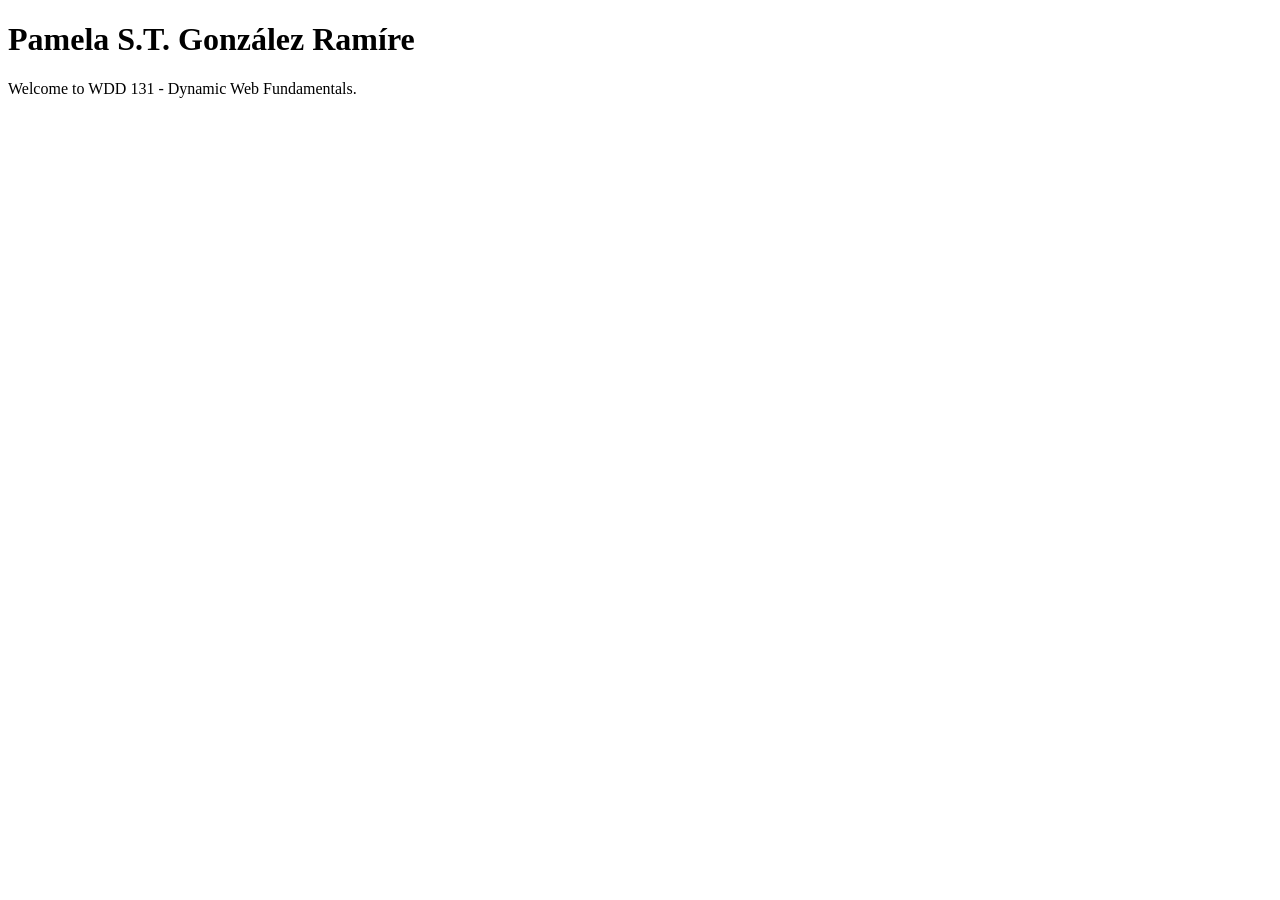
==== index.html @ a4f0f7d0 "Create initial WDD 131 home page" ====
<!DOCTYPE html>
<html lang="en">

<head>
    <meta charset="UTF-8">
    <meta name="viewport" content="width=device-width, initial-scale=1.0">
    <title>WDD 131 | Pamela S.T. González Ramírez</title>
</head>

<body>
    <h1>Pamela S.T. González Ramíre</h1>
    <p>Welcome to WDD 131 - Dynamic Web Fundamentals.</p>

</body>

</html>
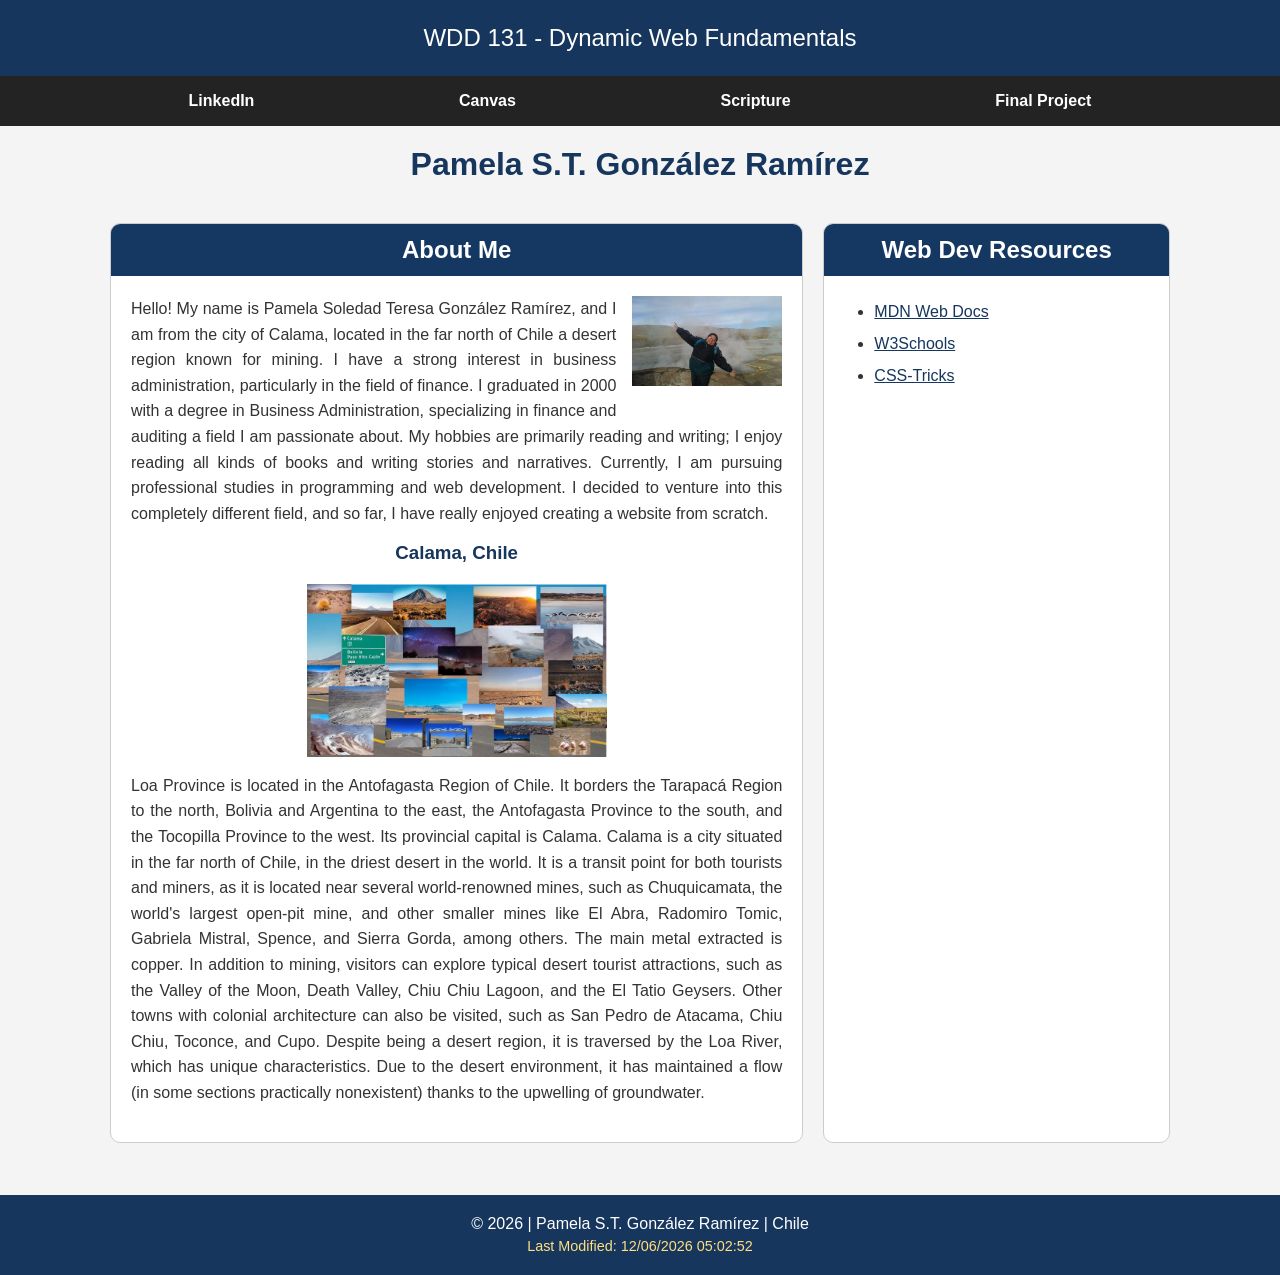
==== commit 44796313: "Complete WDD 131 Week 01 homepage and basic layout" ====
--- a/index.html
+++ b/index.html
@@ -4,13 +4,66 @@
 <head>
     <meta charset="UTF-8">
     <meta name="viewport" content="width=device-width, initial-scale=1.0">
-    <title>WDD 131 | Pamela S.T. González Ramírez</title>
+    <title>WDD 131 - Dynamic Web Fundamentals - Pamela S.T. González Ramírez</title>
+    <meta name="description"
+        content="WDD 131 - Dynamic Web Fundamentals. Pamela S.T. González Ramírez. Personal introduction, information about Chile, and web development resources.">
+    <meta name="author" content="Pamela S.T. González Ramírez">
+    <link rel="stylesheet" href="styles/base.css">
+    <script src="scripts/getdates.js" defer></script>
 </head>
 
 <body>
-    <h1>Pamela S.T. González Ramíre</h1>
-    <p>Welcome to WDD 131 - Dynamic Web Fundamentals.</p>
+    <header>
+        <span id="course-title">WDD 131 - Dynamic Web Fundamentals</span>
+        <nav>
+            <a href="https://www.linkedin.com/in/pamelagonzalezramirez/">LinkedIn</a>
+            <a href="https://byupw.instructure.com/">Canvas</a>
+            <a href="https://www.churchofjesuschrist.org/study/scriptures">Scripture</a>
+            <a href="#">Final Project</a>
+        </nav>
+    </header>
+    <main>
+        <h1>Pamela S.T. González Ramírez</h1>
 
+        <section class="card">
+            <h2>About Me</h2>
+            <img src="images/profile.jpg" alt="Portrait of Pamela González Ramírez" width="150">
+            <p>Hello! My name is Pamela Soledad Teresa González Ramírez, and I am from the city of Calama, located in
+                the far north of Chile a desert region known for mining. I have a strong interest in business
+                administration, particularly in the field of finance. I graduated in 2000 with a degree in Business
+                Administration, specializing in finance and auditing a field I am passionate about. My hobbies are
+                primarily reading and writing; I enjoy reading all kinds of books and writing stories and narratives.
+                Currently, I am pursuing professional studies in programming and web development. I decided to venture
+                into this completely different field, and so far, I have really enjoyed creating a website from scratch.
+            </p>
+            <h3>Calama, Chile</h3>
+            <img src="images/provincia-loa.webp" alt="Landscape of El Loa Province in northern Chile" width="200">
+            <p>Loa Province is located in the Antofagasta Region of Chile. It borders the Tarapacá Region to the north,
+                Bolivia and Argentina to the east, the Antofagasta Province to the south, and the Tocopilla Province to
+                the west. Its provincial capital is Calama. Calama is a city situated in the far north of Chile, in the
+                driest desert in the world. It is a transit point for both tourists and miners, as it is located near
+                several world-renowned mines, such as Chuquicamata, the world's largest open-pit mine, and other smaller
+                mines like El Abra, Radomiro Tomic, Gabriela Mistral, Spence, and Sierra Gorda, among others. The main
+                metal extracted is copper. In addition to mining, visitors can explore typical desert tourist
+                attractions, such as the Valley of the Moon, Death Valley, Chiu Chiu Lagoon, and the El Tatio Geysers.
+                Other towns with colonial architecture can also be visited, such as San Pedro de Atacama, Chiu Chiu,
+                Toconce, and Cupo. Despite being a desert region, it is traversed by the Loa River, which has unique
+                characteristics. Due to the desert environment, it has maintained a flow (in some sections practically
+                nonexistent) thanks to the upwelling of groundwater.</p>
+        </section>
+        <section class="card">
+            <h2>Web Dev Resources</h2>
+            <ul>
+                <li><a href="https://developer.mozilla.org/">MDN Web Docs</a></li>
+                <li><a href="https://www.w3schools.com/">W3Schools</a></li>
+                <li><a href="https://css-tricks.com/">CSS-Tricks</a></li>
+            </ul>
+        </section>
+    </main>
+    <footer>
+        <p>© <span id="currentyear"></span> | Pamela S.T. González Ramírez | Chile</p>
+        <p id="lastModified"></p>
+</footer>
 </body>
 
 </html>
--- a/styles/base.css
+++ b/styles/base.css
@@ -0,0 +1,159 @@
+* {
+    margin: 0;
+    padding: 0;
+    box-sizing: border-box;
+}
+
+body {
+    font-family: Arial, Helvetica, sans-serif;
+    color: #333;
+    background-color: #f4f4f4;
+}
+
+header {
+    background-color: #17365d;
+    color: white;
+    text-align: center;
+}
+
+#course-title {
+    display: block;
+    padding: 1.5rem;
+    font-size: 1.5rem;
+}
+
+nav {
+    background-color: #242323;
+    display: flex;
+    justify-content: space-evenly;
+}
+
+nav a {
+    display: block;
+    padding: 1rem;
+    text-decoration: none;
+    color: white;
+    font-weight: bold;
+}
+
+nav a:hover {
+    background-color: #555;
+    color: white;
+}
+
+main {
+    padding: 20px;
+    max-width: 1100px;
+    margin: 0 auto;
+    display: grid;
+    grid-template-columns: 2fr 1fr;
+    gap: 20px;
+}
+
+main h1,
+main h2,
+main h3 {
+    margin-bottom: 20px;
+    text-align: center;
+    color: #17365d;
+}
+
+
+main h1 {
+    grid-column: 1 / 3;
+}
+
+.card {
+    background-color: white;
+    padding: 20px;
+    border-radius: 10px;
+    border: 1px solid #ccc;
+    overflow: hidden;
+}
+
+.card p {
+    line-height: 1.6;
+    margin-bottom: 1rem;
+    text-align: justify;
+}
+
+.card img {
+    max-width: 100%;
+    height: auto;
+}
+
+.card img[src="images/profile.jpg"] {
+    float: right;
+    width: 150px;
+    margin: 0 0 1rem 1rem;
+}
+
+.card img[src="images/provincia-loa.webp"] {
+    display: block;
+    float: none;
+    width: 300px;
+    margin: 1rem auto;
+}
+
+.card h2 {
+    background-color: #153862;
+    color: white;
+    padding: 12px;
+    margin: -20px -20px 20px;
+    text-align: center;
+}
+
+.card ul {
+    padding-left: 30px;
+    line-height: 2;
+}
+
+.card a {
+    color: #17365d;
+}
+
+.card a:hover {
+    color: #b76004;
+}
+
+footer {
+    background-color: #17365d;
+    color: white;
+    text-align: center;
+    padding: 1rem;
+    margin-top: 2rem;
+}
+
+footer p {
+    margin: 0.3rem 0;
+}
+
+#lastModified {
+    font-size: 0.9rem;
+    color: #ffdf80;
+}
+
+@media (max-width: 768px) {
+    main {
+        grid-template-columns: 1fr;
+    }
+
+    main h1 {
+        grid-column: 1;
+    }
+
+    nav {
+        flex-wrap: wrap;
+    }
+
+    .card p {
+        text-align: left;
+    }
+
+    .card img[src="images/profile.jpg"] {
+        float: none;
+        display: block;
+        margin: 1rem auto;
+        width: 150px;
+    }
+}
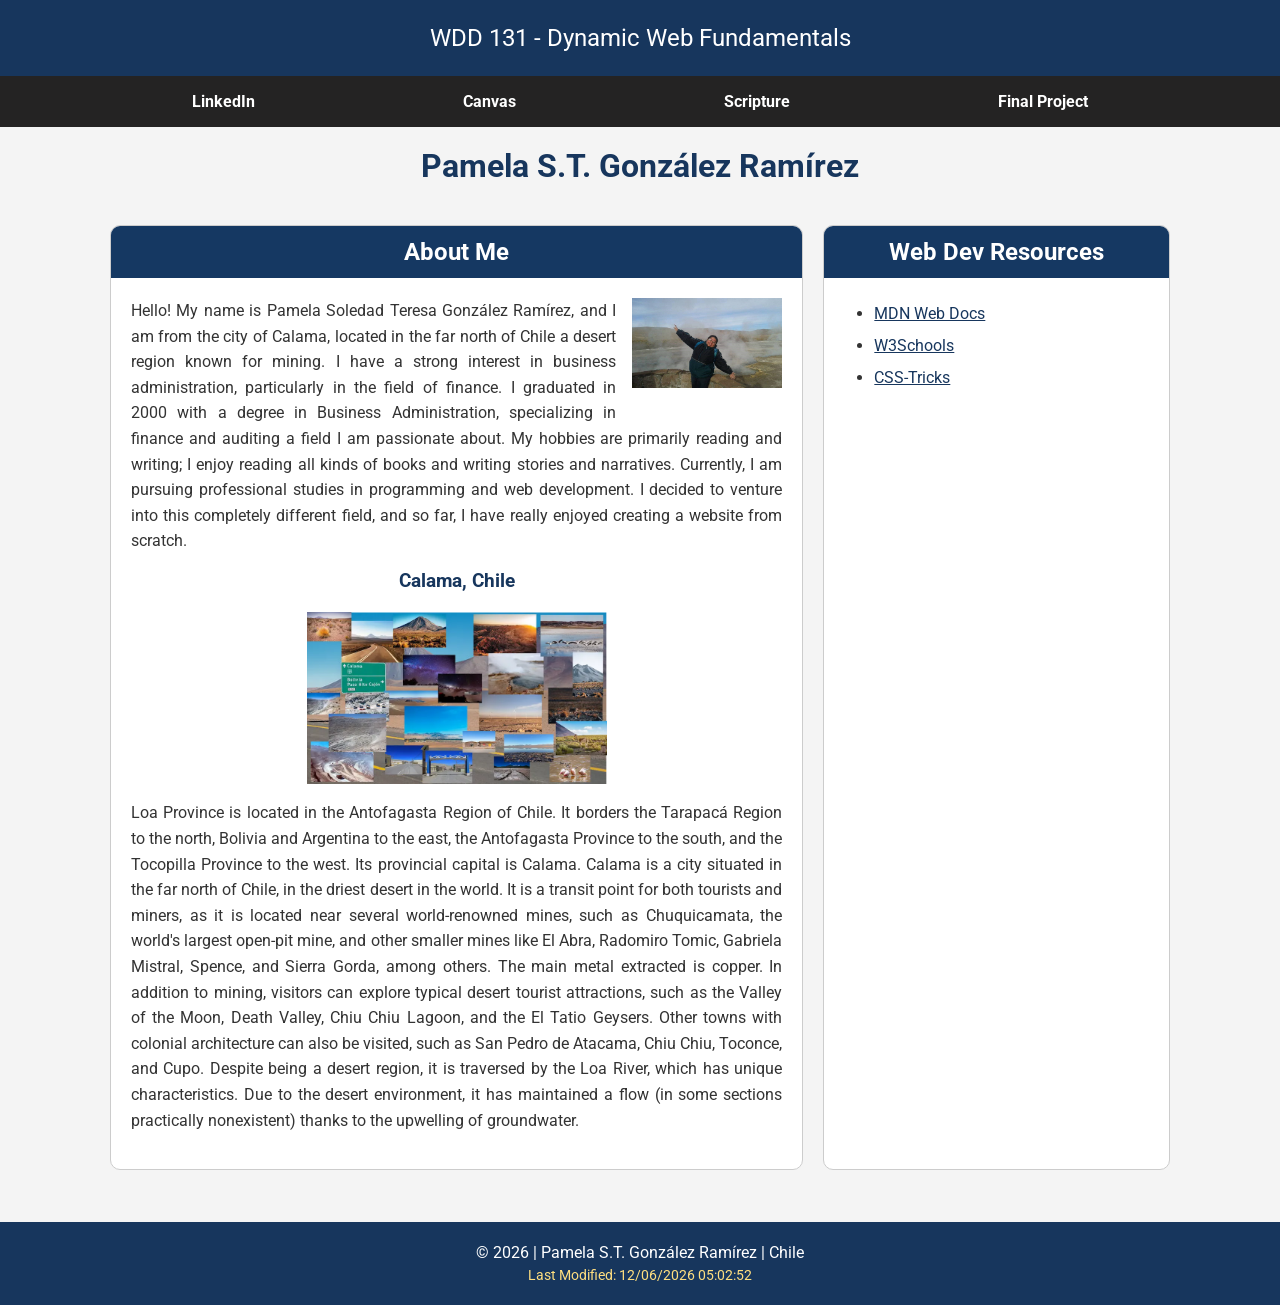
==== commit b7beb002: "Add Google Fonts to W01 homepage" ====
--- a/index.html
+++ b/index.html
@@ -8,6 +8,9 @@
     <meta name="description"
         content="WDD 131 - Dynamic Web Fundamentals. Pamela S.T. González Ramírez. Personal introduction, information about Chile, and web development resources.">
     <meta name="author" content="Pamela S.T. González Ramírez">
+    <link rel="preconnect" href="https://fonts.googleapis.com">
+    <link rel="preconnect" href="https://fonts.gstatic.com" crossorigin>
+    <link href="https://fonts.googleapis.com/css2?family=Roboto:wght@400;700&display=swap" rel="stylesheet">
     <link rel="stylesheet" href="styles/base.css">
     <script src="scripts/getdates.js" defer></script>
 </head>
@@ -63,7 +66,7 @@
     <footer>
         <p>© <span id="currentyear"></span> | Pamela S.T. González Ramírez | Chile</p>
         <p id="lastModified"></p>
-</footer>
+    </footer>
 </body>
 
 </html>
--- a/styles/base.css
+++ b/styles/base.css
@@ -5,7 +5,7 @@
 }
 
 body {
-    font-family: Arial, Helvetica, sans-serif;
+    font-family: 'Roboto', Arial, Helvetica, sans-serif;
     color: #333;
     background-color: #f4f4f4;
 }
